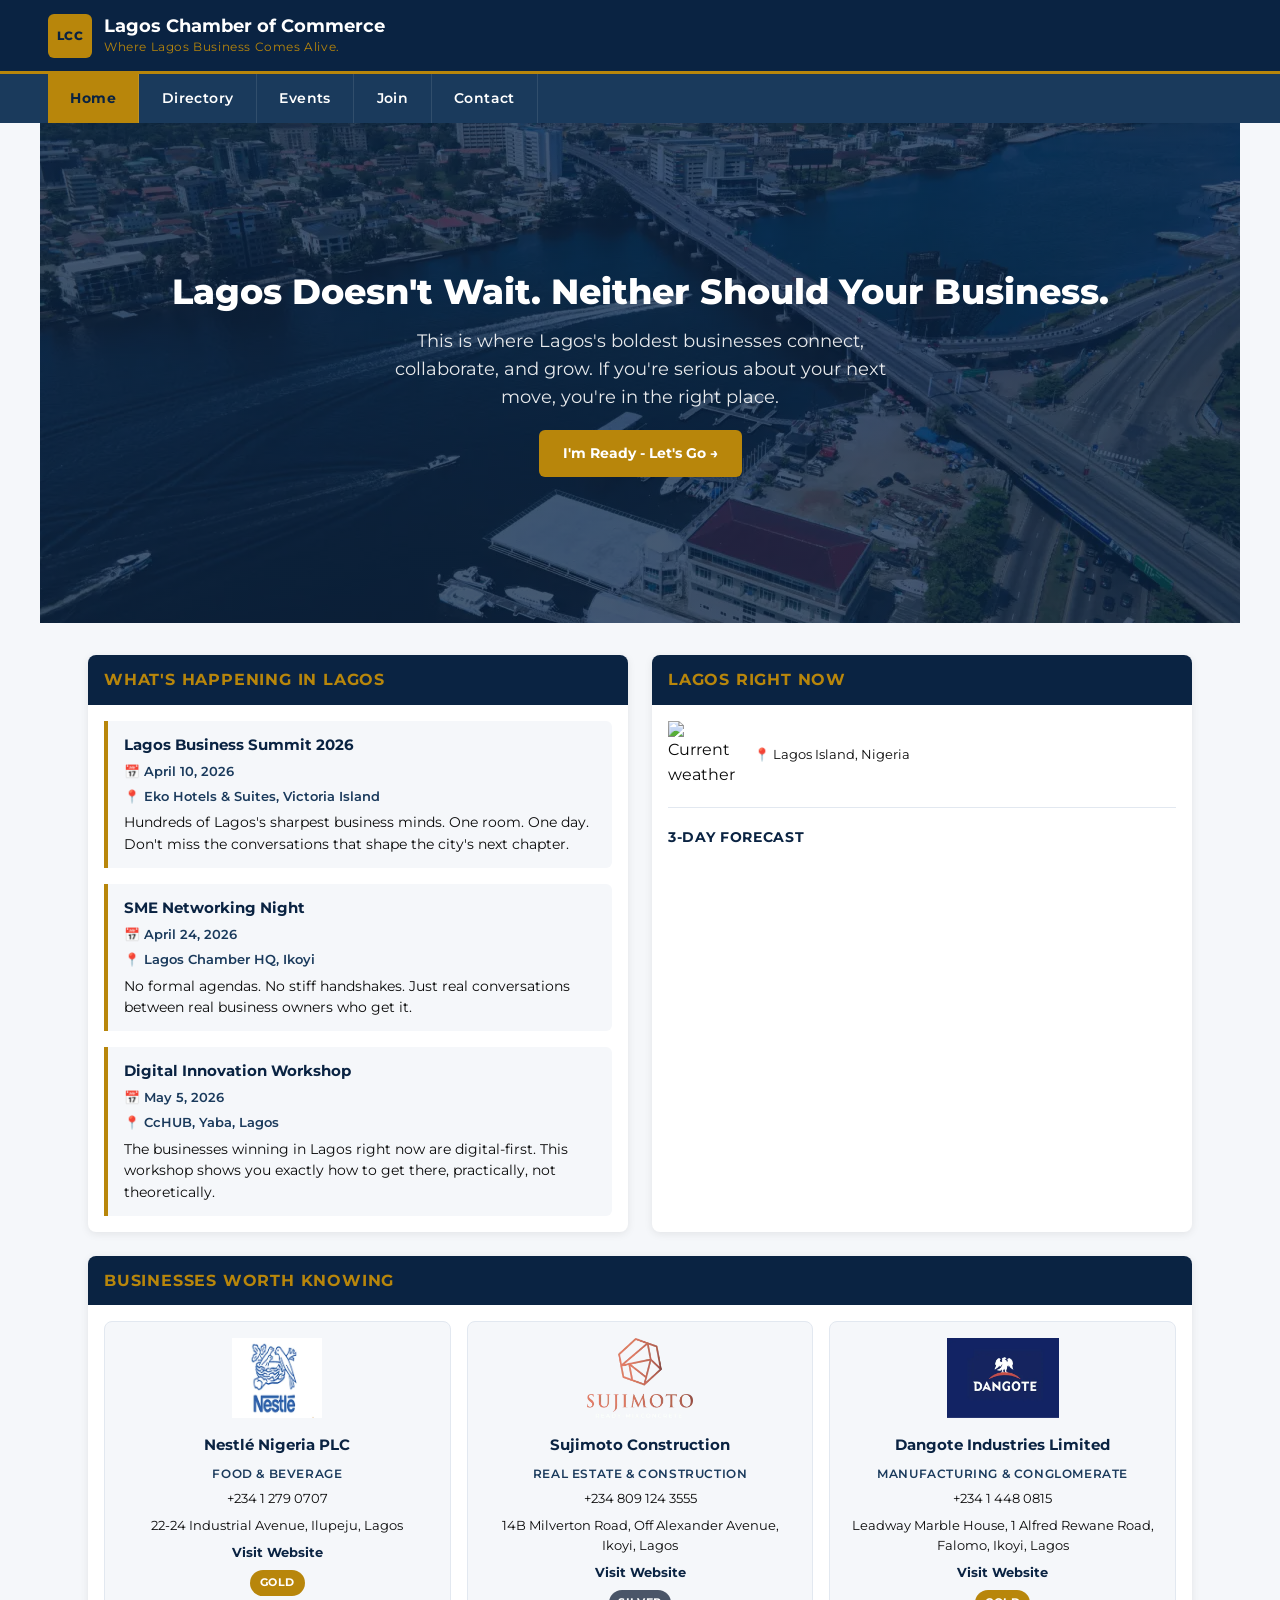
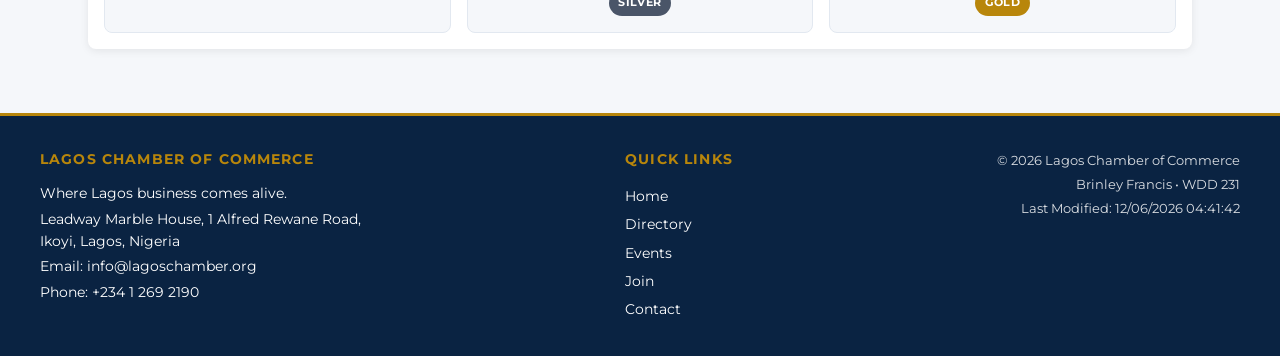
==== chamber/index.html @ ff4c8d3f "Week3 Activities and Project" ====
<!DOCTYPE html>
<html lang="en">
<head>
  <meta charset="UTF-8">
  <meta name="viewport" content="width=device-width, initial-scale=1.0">
  <title>Lagos Chamber of Commerce | Where Business Comes Alive</title>
  <meta name="description" content="Lagos doesn't wait — and neither do its businesses. Join the chamber that connects, amplifies, and champions every entrepreneur in Africa's most electric city.">
  <meta name="author" content="Brinley Francis">

  <!-- Favicon -->
  <link rel="icon" href="favicon.ico">

  <!-- Open Graph / Facebook -->
  <meta property="og:title" content="Lagos Chamber of Commerce | Where Business Comes Alive">
  <meta property="og:description" content="Lagos doesn't wait — and neither do its businesses. Join the chamber that connects, amplifies, and champions every entrepreneur in Africa's most electric city.">
  <meta property="og:image" content="https://brinley-precious.github.io/wdd231/chamber/images/chamber-og.webp">
  <meta property="og:url" content="https://brinley-precious.github.io/wdd231/chamber/index.html">

  <!-- Google Fonts -->
  <link rel="preconnect" href="https://fonts.googleapis.com">
  <link rel="preconnect" href="https://fonts.gstatic.com" crossorigin>
  <link href="https://fonts.googleapis.com/css2?family=Montserrat:wght@400;500;600;700;800&display=swap" rel="stylesheet">

  <!-- Normalize CSS first -->
  <link rel="stylesheet" href="https://cdnjs.cloudflare.com/ajax/libs/normalize/8.0.1/normalize.min.css">

  <!-- Chamber CSS -->
  <link rel="stylesheet" href="styles/small.css">
  <link rel="stylesheet" href="styles/larger.css">

  <!-- Scripts -->
  <script src="scripts/weather.js" defer></script>
  <script src="scripts/spotlights.js" defer></script>
  <script src="scripts/members.js" defer></script>
</head>
<body>

  <header>
    <div class="header-brand">
      <div class="logo">LCC</div>
      <div class="brand-text">
        <span class="brand-name">Lagos Chamber of Commerce</span>
        <span class="brand-tagline">Where Lagos Business Comes Alive.</span>
      </div>
    </div>
    <button id="nav-button" class="hamburger" aria-label="navigation menu"></button>
  </header>

  <nav id="nav-bar" class="navigation">
    <ul>
      <li class="current"><a href="index.html">Home</a></li>
      <li><a href="directory.html">Directory</a></li>
      <li><a href="events.html">Events</a></li>
      <li><a href="join.html">Join</a></li>
      <li><a href="contact.html">Contact</a></li>
    </ul>
  </nav>

  <main>

    <!-- Hero Section -->
    <section class="hero">
      <img src="images/lagos-hero.webp" alt="Lagos city business district skyline at dusk" loading="eager" width="1200" height="500">
      <div class="hero-content">
        <h1>Lagos Doesn't Wait. Neither Should Your Business.</h1>
        <p>This is where Lagos's boldest businesses connect, collaborate, and grow. If you're serious about your next move, you're in the right place.</p>
        <a href="join.html" class="cta-btn">I'm Ready - Let's Go &rarr;</a>
      </div>
    </section>

    <!-- Home Grid -->
    <div class="home-grid">

      <!-- Current Events -->
      <section class="events-section">
        <h2>What's Happening in Lagos</h2>
        <div class="events-list">
          <article class="event-card">
            <h3>Lagos Business Summit 2026</h3>
            <p class="event-date">📅 April 10, 2026</p>
            <p class="event-location">📍 Eko Hotels &amp; Suites, Victoria Island</p>
            <p>Hundreds of Lagos's sharpest business minds. One room. One day. Don't miss the conversations that shape the city's next chapter.</p>
          </article>
          <article class="event-card">
            <h3>SME Networking Night</h3>
            <p class="event-date">📅 April 24, 2026</p>
            <p class="event-location">📍 Lagos Chamber HQ, Ikoyi</p>
            <p>No formal agendas. No stiff handshakes. Just real conversations between real business owners who get it.</p>
          </article>
          <article class="event-card">
            <h3>Digital Innovation Workshop</h3>
            <p class="event-date">📅 May 5, 2026</p>
            <p class="event-location">📍 CcHUB, Yaba, Lagos</p>
            <p>The businesses winning in Lagos right now are digital-first. This workshop shows you exactly how to get there, practically, not theoretically.</p>
          </article>
        </div>
      </section>

      <!-- Weather Section -->
      <section class="weather-section">
        <h2>Lagos Right Now</h2>
        <div class="weather-card">
          <div class="weather-current">
            <img id="weather-icon" src="" alt="Current weather icon">
            <div class="weather-info">
              <p class="weather-temp"><span id="current-temp"></span></p>
              <p class="weather-desc" id="weather-desc"></p>
              <p class="weather-location">📍 Lagos Island, Nigeria</p>
            </div>
          </div>
          <div class="weather-forecast">
            <h3>3-Day Forecast</h3>
            <div id="forecast-container"></div>
          </div>
        </div>
      </section>

      <!-- Spotlights Section -->
      <section class="spotlights-section">
        <h2>Businesses Worth Knowing</h2>
        <div id="spotlights-container"></div>
      </section>

    </div>
  </main>

  <footer>
    <div class="footer-content">
      <div class="footer-info">
        <h2>Lagos Chamber of Commerce</h2>
        <p class="footer-motto">Where Lagos business comes alive.</p>
        <p>Leadway Marble House, 1 Alfred Rewane Road,<br>Ikoyi, Lagos, Nigeria</p>
        <p>Email: info@lagoschamber.org</p>
        <p>Phone: +234 1 269 2190</p>
      </div>
      <div class="footer-nav">
        <h2>Quick Links</h2>
        <ul>
          <li><a href="index.html">Home</a></li>
          <li><a href="directory.html">Directory</a></li>
          <li><a href="events.html">Events</a></li>
          <li><a href="join.html">Join</a></li>
          <li><a href="contact.html">Contact</a></li>
        </ul>
      </div>
      <div class="footer-dev">
        <p>&copy; <span id="currentyear"></span> Lagos Chamber of Commerce</p>
        <p>Brinley Francis &bull; WDD 231</p>
        <p id="lastModified"></p>
      </div>
    </div>
  </footer>

</body>
</html>
---- chamber/styles/small.css ----
/* =============================================
   small.css - Mobile-first base styles
   Lagos Chamber of Commerce | WDD 231
   Brinley Francis
   ============================================= */

:root {
  --primary:      #0a2342;  /* Dark Navy - header, footer, headings */
  --secondary:    #b8860b;  /* Dark Goldenrod - logo, borders, accents */
  --bg:           #f5f7fa;  /* Light Blue-Grey - page background */
  --text:         #0a0a0a;  /* Deep Black - body text */
  --accent-1:     #ffffff;  /* Pure White - text on dark bg, card bg */
  --accent-2:     #1a3a5c;  /* Light Navy - nav bg, hover states */
  --border:       #e2e8f0;  /* Border color */
  --badge-gold:   #b8860b;  /* Gold member badge */
  --badge-silver: #4a5568;  /* Silver member badge */
  --badge-member: #2d6a4f;  /* Basic member badge */
}

* {
  box-sizing: border-box;
}

body {
  font-family: 'Montserrat', sans-serif;
  background-color: var(--bg);
  color: var(--text);
  font-size: 1rem;
  line-height: 1.6;
  margin: 0;
  padding: 0;
}

/* ── HEADER ── */
header {
  display: grid;
  grid-template-columns: auto 44px;
  align-items: center;
  gap: 0.5rem;
  padding: 0.75rem 1rem;
  background-color: var(--primary);
  color: var(--accent-1);
  border-bottom: 3px solid var(--secondary);
}

.header-brand {
  display: flex;
  align-items: center;
  gap: 0.75rem;
}

.logo {
  width: 44px;
  height: 44px;
  background-color: var(--secondary);
  color: var(--primary);
  display: flex;
  align-items: center;
  justify-content: center;
  font-weight: 800;
  font-size: 0.75rem;
  border-radius: 6px;
  flex-shrink: 0;
  letter-spacing: 0.05em;
}

.brand-text {
  display: flex;
  flex-direction: column;
}

.brand-name {
  color: var(--accent-1);
  font-weight: 700;
  font-size: 0.95rem;
  line-height: 1.2;
}

.brand-tagline {
  color: var(--secondary);
  font-size: 0.7rem;
  font-weight: 400;
  letter-spacing: 0.05em;
}

/* ── HAMBURGER ── */
.hamburger {
  background: none;
  border: none;
  color: var(--accent-1);
  cursor: pointer;
  width: 44px;
  height: 44px;
  display: flex;
  align-items: center;
  justify-content: center;
  padding: 0;
  border-radius: 4px;
  transition: background-color 0.2s;
}

.hamburger::before {
  content: "\2630";
  font-size: 1.4rem;
}

.hamburger.show::before {
  content: "\00D7";
  font-size: 1.8rem;
}

.hamburger:hover {
  background-color: var(--accent-2);
}

/* ── NAVIGATION ── */
.navigation {
  display: none;
  background-color: var(--accent-2);
  color: var(--accent-1);
}

.navigation.show {
  display: block;
}

.navigation ul {
  list-style: none;
  padding: 0;
  margin: 0;
}

.navigation ul li a {
  display: block;
  padding: 0.85rem 1.2rem;
  color: var(--accent-1);
  text-decoration: none;
  font-weight: 600;
  font-size: 0.9rem;
  min-height: 44px;
  border-bottom: 1px solid rgba(255, 255, 255, 0.1);
  transition: background-color 0.2s, color 0.2s;
  letter-spacing: 0.03em;
}

.navigation ul li a:hover {
  background-color: var(--primary);
  color: var(--secondary);
}

.navigation ul li.current a {
  background-color: var(--secondary);
  color: var(--primary);
  font-weight: 700;
}

/* ── MAIN ── */
main {
  max-width: 1200px;
  margin: 0 auto;
}

/* ── HERO ── */
.hero {
  position: relative;
  width: 100%;
  overflow: hidden;
}

.hero img {
  width: 100%;
  height: 300px;
  object-fit: cover;
  display: block;
}

.hero-content {
  position: absolute;
  top: 0;
  left: 0;
  width: 100%;
  height: 100%;
  display: flex;
  flex-direction: column;
  align-items: center;
  justify-content: center;
  background: linear-gradient(rgba(10, 35, 66, 0.75), rgba(10, 35, 66, 0.75));
  padding: 1.5rem;
  text-align: center;
}

.hero-content h1 {
  color: var(--accent-1);
  font-size: 1.4rem;
  font-weight: 800;
  margin: 0 0 0.75rem;
  line-height: 1.3;
}

.hero-content p {
  color: var(--accent-1);
  font-size: 0.9rem;
  margin: 0 0 1.2rem;
  opacity: 0.9;
  max-width: 500px;
}

.cta-btn {
  display: flex;
  align-items: center;
  justify-content: center;
  background-color: var(--secondary);
  color: var(--accent-1);
  padding: 0.75rem 1.5rem;
  border-radius: 6px;
  text-decoration: none;
  font-weight: 700;
  font-size: 0.9rem;
  min-height: 44px;
  transition: background-color 0.2s, transform 0.2s;
}

.cta-btn:hover {
  background-color: var(--primary);
  transform: translateY(-2px);
}

/* ── HOME GRID ── */
.home-grid {
  padding: 1rem;
  display: flex;
  flex-direction: column;
  gap: 1.5rem;
}

/* ── DIRECTORY HEADER ── */
.directory-header {
  background: linear-gradient(135deg, var(--primary) 0%, var(--accent-2) 100%);
  color: var(--accent-1);
  padding: 2rem 1.5rem;
  border-radius: 8px;
  margin: 1rem;
  border-left: 5px solid var(--secondary);
}

.directory-header h1 {
  font-size: 1.8rem;
  font-weight: 800;
  margin: 0 0 0.5rem;
  color: var(--secondary);
  letter-spacing: 0.02em;
}

.directory-header p {
  margin: 0;
  font-size: 0.95rem;
  color: var(--accent-1);
}

/* ── CONTROLS ── */
.directory-controls {
  display: flex;
  align-items: center;
  justify-content: space-between;
  margin: 0 1rem 1.5rem;
  flex-wrap: wrap;
  gap: 0.75rem;
}

.view-toggle {
  display: flex;
  gap: 0.5rem;
}

.view-btn {
  display: flex;
  align-items: center;
  gap: 0.4rem;
  padding: 0.5rem 1rem;
  min-height: 44px;
  border: 2px solid var(--primary);
  border-radius: 6px;
  background-color: var(--accent-1);
  color: var(--primary);
  font-family: 'Montserrat', sans-serif;
  font-weight: 600;
  font-size: 0.85rem;
  cursor: pointer;
  transition: all 0.2s;
}

.view-btn.active,
.view-btn:hover {
  background-color: var(--primary);
  color: var(--accent-1);
}

.member-count {
  font-size: 0.85rem;
  color: var(--accent-2);
  margin: 0;
  font-weight: 600;
}

/* ── MEMBERS GRID ── */
.members-grid {
  display: grid;
  grid-template-columns: 1fr;
  gap: 1.2rem;
  padding: 0 1rem 1rem;
}

/* ── MEMBER CARD ── */
.member-card {
  background-color: var(--accent-1);
  border-radius: 8px;
  overflow: hidden;
  box-shadow: 0 2px 8px rgba(0, 0, 0, 0.08);
  border: 1px solid var(--border);
  transition: transform 0.2s, box-shadow 0.2s;
}

.member-card:hover {
  transform: translateY(-3px);
  box-shadow: 0 6px 20px rgba(0, 0, 0, 0.12);
}

.card-img-wrap {
  background-color: var(--accent-1);
  display: flex;
  align-items: center;
  justify-content: center;
  padding: 1.5rem;
  border-bottom: 1px solid var(--border);
  height: 140px;
}

.card-img-wrap img {
  max-width: 160px;
  max-height: 100px;
  width: auto;
  height: auto;
  object-fit: contain;
}

.card-body {
  padding: 1rem;
}

.card-name {
  font-size: 1rem;
  font-weight: 700;
  color: var(--primary);
  margin: 0 0 0.25rem;
}

.card-industry {
  font-size: 0.78rem;
  color: var(--accent-2);
  font-weight: 600;
  margin: 0 0 0.75rem;
  text-transform: uppercase;
  letter-spacing: 0.05em;
}

.card-description {
  font-size: 0.85rem;
  color: var(--text);
  margin: 0 0 0.75rem;
  line-height: 1.5;
}

.card-details {
  font-size: 0.8rem;
  color: var(--text);
  margin: 0 0 0.4rem;
  display: flex;
  gap: 0.4rem;
}

.card-details span {
  font-weight: 700;
  color: var(--primary);
}

.card-footer {
  display: flex;
  align-items: center;
  justify-content: space-between;
  margin-top: 1rem;
  padding-top: 0.75rem;
  border-top: 1px solid var(--border);
}

.card-website {
  font-size: 0.8rem;
  color: var(--primary);
  text-decoration: none;
  font-weight: 700;
  transition: color 0.2s;
}

.card-website:hover {
  color: var(--secondary);
}

.membership-badge {
  font-size: 0.7rem;
  font-weight: 700;
  padding: 0.25rem 0.6rem;
  border-radius: 20px;
  text-transform: uppercase;
  letter-spacing: 0.05em;
  color: var(--accent-1);
}

.badge-gold {
  background-color: var(--badge-gold);
}

.badge-silver {
  background-color: var(--badge-silver);
}

.badge-member {
  background-color: var(--badge-member);
}

/* ── LIST VIEW ── */
.members-list .member-card {
  display: block;
}

.members-list .card-img-wrap {
  display: none;
}

.members-list .card-body {
  padding: 0.75rem 1rem;
}

.members-list .card-description {
  display: none;
}

.members-list .card-name {
  font-size: 0.9rem;
  margin-bottom: 0.15rem;
}

.members-list .card-industry {
  margin-bottom: 0.25rem;
}

.members-list .card-details {
  margin-bottom: 0.15rem;
  font-size: 0.75rem;
}

/* ── EVENTS SECTION ── */
.events-section {
  background-color: var(--accent-1);
  border-radius: 8px;
  overflow: hidden;
  box-shadow: 0 2px 8px rgba(0, 0, 0, 0.08);
}

.events-section h2,
.weather-section h2,
.spotlights-section h2 {
  background-color: var(--primary);
  color: var(--secondary);
  font-size: 1rem;
  font-weight: 700;
  padding: 0.75rem 1rem;
  margin: 0;
  text-transform: uppercase;
  letter-spacing: 0.05em;
}

.events-list {
  display: flex;
  flex-direction: column;
  gap: 1rem;
  padding: 1rem;
}

.event-card {
  border-left: 4px solid var(--secondary);
  padding: 0.75rem 1rem;
  background-color: var(--bg);
  border-radius: 0 6px 6px 0;
}

.event-card h3 {
  font-size: 0.95rem;
  font-weight: 700;
  color: var(--primary);
  margin: 0 0 0.3rem;
}

.event-date,
.event-location {
  font-size: 0.8rem;
  color: var(--accent-2);
  font-weight: 600;
  margin: 0 0 0.3rem;
}

.event-card p:last-child {
  font-size: 0.85rem;
  color: var(--text);
  margin: 0;
}

/* ── WEATHER SECTION ── */
.weather-section {
  background-color: var(--accent-1);
  border-radius: 8px;
  overflow: hidden;
  box-shadow: 0 2px 8px rgba(0, 0, 0, 0.08);
}

.weather-card {
  padding: 1rem;
}

.weather-current {
  display: flex;
  align-items: center;
  gap: 1rem;
  margin-bottom: 1.2rem;
  padding-bottom: 1rem;
  border-bottom: 1px solid var(--border);
}

.weather-current img {
  width: 70px;
  height: 70px;
}

.weather-temp {
  font-size: 2rem;
  font-weight: 800;
  color: var(--primary);
  margin: 0;
}

.weather-desc {
  font-size: 0.9rem;
  color: var(--accent-2);
  text-transform: capitalize;
  margin: 0;
  font-weight: 600;
}

.weather-location {
  font-size: 0.8rem;
  color: var(--text);
  margin: 0;
}

.weather-forecast h3 {
  font-size: 0.85rem;
  font-weight: 700;
  color: var(--primary);
  margin: 0 0 0.75rem;
  text-transform: uppercase;
  letter-spacing: 0.05em;
}

#forecast-container {
  display: grid;
  grid-template-columns: repeat(3, 1fr);
  gap: 0.5rem;
}

.forecast-day {
  text-align: center;
  background-color: var(--bg);
  border-radius: 6px;
  padding: 0.5rem;
}

.forecast-date {
  font-size: 0.75rem;
  font-weight: 700;
  color: var(--primary);
  margin: 0 0 0.25rem;
}

.forecast-temp {
  font-size: 1rem;
  font-weight: 800;
  color: var(--primary);
  margin: 0;
}

.forecast-desc {
  font-size: 0.7rem;
  color: var(--accent-2);
  text-transform: capitalize;
  margin: 0;
}

/* ── SPOTLIGHTS SECTION ── */
.spotlights-section {
  background-color: var(--accent-1);
  border-radius: 8px;
  overflow: hidden;
  box-shadow: 0 2px 8px rgba(0, 0, 0, 0.08);
}

#spotlights-container {
  display: flex;
  flex-direction: column;
  gap: 1rem;
  padding: 1rem;
}

.spotlight-card {
  background-color: var(--bg);
  border-radius: 8px;
  padding: 1rem;
  display: flex;
  flex-direction: column;
  align-items: center;
  text-align: center;
  gap: 0.4rem;
  border: 1px solid var(--border);
}

.spotlight-card img {
  max-width: 120px;
  max-height: 80px;
  object-fit: contain;
  margin-bottom: 0.5rem;
}

.spotlight-card h3 {
  font-size: 0.95rem;
  font-weight: 700;
  color: var(--primary);
  margin: 0;
}

.spotlight-industry {
  font-size: 0.75rem;
  color: var(--accent-2);
  font-weight: 600;
  text-transform: uppercase;
  letter-spacing: 0.05em;
  margin: 0;
}

.spotlight-phone,
.spotlight-address {
  font-size: 0.8rem;
  color: var(--text);
  margin: 0;
}

.spotlight-website {
  font-size: 0.8rem;
  color: var(--primary);
  font-weight: 700;
  text-decoration: none;
  transition: color 0.2s;
}

.spotlight-website:hover {
  color: var(--secondary);
}

/* ── FOOTER ── */
footer {
  background-color: var(--primary);
  color: var(--accent-1);
  padding: 2rem 1rem;
  margin-top: 2rem;
  border-top: 3px solid var(--secondary);
}

.footer-content {
  max-width: 1200px;
  margin: 0 auto;
  display: flex;
  flex-direction: column;
  gap: 1.5rem;
}

.footer-info h2,
.footer-nav h2 {
  color: var(--secondary);
  font-size: 0.9rem;
  font-weight: 700;
  margin: 0 0 0.75rem;
  text-transform: uppercase;
  letter-spacing: 0.08em;
}

.footer-info p {
  font-size: 0.85rem;
  margin: 0.25rem 0;
  color: var(--accent-1);
}

.footer-nav ul {
  list-style: none;
  padding: 0;
  margin: 0;
}

.footer-nav ul li a {
  color: var(--accent-1);
  text-decoration: none;
  font-size: 0.85rem;
  transition: color 0.2s;
  display: block;
  padding: 0.2rem 0;
}

.footer-nav ul li a:hover {
  color: var(--secondary);
}

.footer-dev {
  border-top: 1px solid rgba(255, 255, 255, 0.15);
  padding-top: 1rem;
}

.footer-dev p {
  font-size: 0.8rem;
  margin: 0.2rem 0;
  color: var(--accent-1);
  opacity: 0.85;
}
---- chamber/styles/larger.css ----
/* =============================================
   larger.css - Larger screen styles
   Lagos Chamber of Commerce | WDD 231
   Brinley Francis
   ============================================= */

@media (min-width: 700px) {

  /* ── Header ── */
  header {
    grid-template-columns: auto 44px;
    padding: 0.85rem 2rem;
  }

  .brand-name {
    font-size: 1.1rem;
  }

  .brand-tagline {
    font-size: 0.75rem;
  }

  /* ── Hide hamburger, show nav ── */
  .hamburger {
    display: none;
  }

  .navigation {
    display: block;
  }

  .navigation ul {
    display: flex;
    flex-direction: row;
    justify-content: flex-start;
    padding: 0 2rem;
  }

  .navigation ul li a {
    border-bottom: none;
    border-right: 1px solid rgba(255, 255, 255, 0.1);
    padding: 0.85rem 1.4rem;
    font-size: 0.85rem;
  }

  /* ── Hero ── */
  .hero img {
    height: 500px;
  }

  .hero-content h1 {
    font-size: 2.2rem;
  }

  .hero-content p {
    font-size: 1.1rem;
  }

  /* ── Home Grid - 2 column layout ── */
  .home-grid {
    display: grid;
    grid-template-columns: 1fr 1fr;
    gap: 1.5rem;
    padding: 2rem;
  }

  /* Events - left column, row 1 */
  .events-section {
    grid-column: 1;
    grid-row: 1;
  }

  /* Weather - right column, row 1 */
  .weather-section {
    grid-column: 2;
    grid-row: 1;
  }

  /* Spotlights - full width, row 2 */
  .spotlights-section {
    grid-column: 1 / -1;
    grid-row: 2;
  }

  /* Spotlights 3 columns on desktop */
  #spotlights-container {
    flex-direction: row;
    justify-content: space-between;
  }

  .spotlight-card {
    flex: 1;
  }

  /* ── Directory header ── */
  .directory-header {
    padding: 2.5rem 2rem;
    margin: 2rem 2rem 0;
  }

  .directory-header h1 {
    font-size: 2.2rem;
  }

  /* ── Directory controls ── */
  .directory-controls {
    margin: 1.5rem 2rem;
  }

  /* ── Members grid 2 columns ── */
  .members-grid {
    grid-template-columns: repeat(2, 1fr);
    gap: 1.5rem;
    padding: 0 2rem 2rem;
  }

  /* ── List view ── */
  .members-list {
    grid-template-columns: 1fr;
  }

  .members-list .member-card {
    grid-template-columns: 120px 1fr;
  }

  .members-list .card-img-wrap {
    height: 100px;
    padding: 1rem;
  }

  .members-list .card-img-wrap img {
    max-width: 90px;
    max-height: 70px;
  }

  /* ── Footer ── */
  .footer-content {
    flex-direction: row;
    justify-content: space-between;
    gap: 2rem;
  }

  .footer-dev {
    border-top: none;
    padding-top: 0;
    text-align: right;
  }

}

@media (min-width: 1024px) {

  header {
    padding: 0.85rem 3rem;
  }

  .navigation ul {
    padding: 0 3rem;
  }

  /* ── Members grid 3 columns ── */
  .members-grid {
    grid-template-columns: repeat(3, 1fr);
    padding: 0 3rem 3rem;
  }

  .directory-header {
    margin: 2rem 3rem 0;
  }

  .directory-controls {
    margin: 1.5rem 3rem;
  }

  .home-grid {
    padding: 2rem 3rem;
  }

}
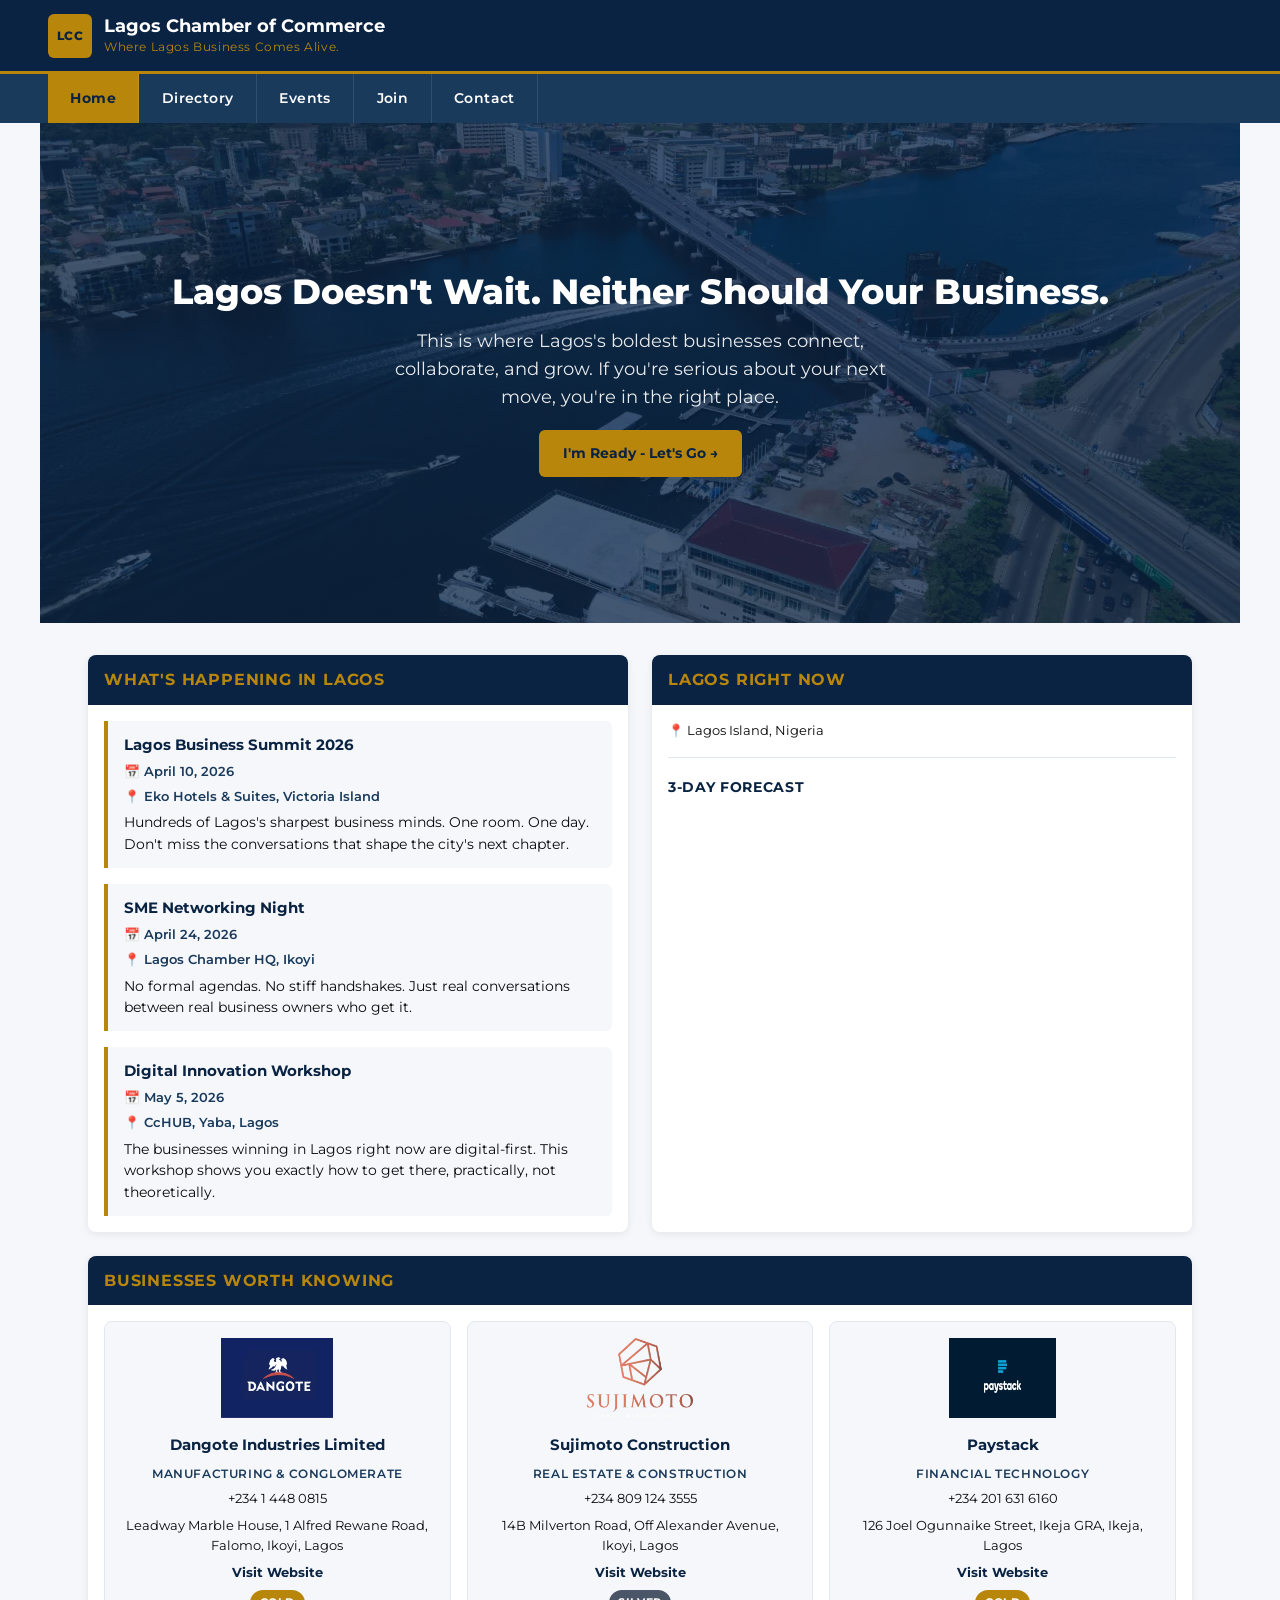
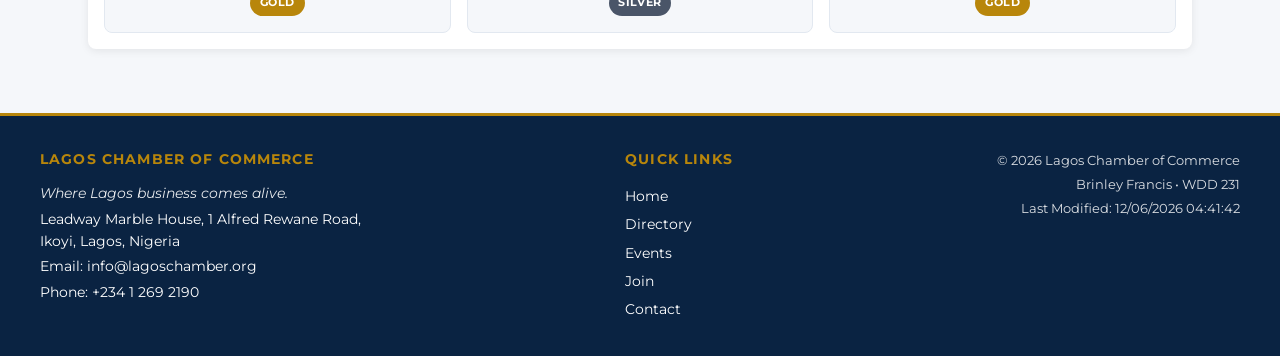
==== commit c1778dea: "Chamber Homepage" ====
--- a/chamber/index.html
+++ b/chamber/index.html
@@ -31,7 +31,6 @@
   <!-- Scripts -->
   <script src="scripts/weather.js" defer></script>
   <script src="scripts/spotlights.js" defer></script>
-  <script src="scripts/members.js" defer></script>
 </head>
 <body>
 
@@ -101,7 +100,7 @@
         <h2>Lagos Right Now</h2>
         <div class="weather-card">
           <div class="weather-current">
-            <img id="weather-icon" src="" alt="Current weather icon">
+            <img id="weather-icon" src="#" alt="" width="70" height="70" hidden>
             <div class="weather-info">
               <p class="weather-temp"><span id="current-temp"></span></p>
               <p class="weather-desc" id="weather-desc"></p>
--- a/chamber/styles/small.css
+++ b/chamber/styles/small.css
@@ -5,16 +5,19 @@
    ============================================= */
 
 :root {
-  --primary:      #0a2342;  /* Dark Navy - header, footer, headings */
-  --secondary:    #b8860b;  /* Dark Goldenrod - logo, borders, accents */
-  --bg:           #f5f7fa;  /* Light Blue-Grey - page background */
-  --text:         #0a0a0a;  /* Deep Black - body text */
-  --accent-1:     #ffffff;  /* Pure White - text on dark bg, card bg */
-  --accent-2:     #1a3a5c;  /* Light Navy - nav bg, hover states */
-  --border:       #e2e8f0;  /* Border color */
-  --badge-gold:   #b8860b;  /* Gold member badge */
-  --badge-silver: #4a5568;  /* Silver member badge */
-  --badge-member: #2d6a4f;  /* Basic member badge */
+  --primary:      #0a2342;
+  --secondary:    #b8860b;
+  --bg:           #f5f7fa;
+  --text:         #0a0a0a;
+  --accent-1:     #ffffff;
+  --accent-2:     #1a3a5c;
+  --border:       #e2e8f0;
+  --badge-gold:   #b8860b;
+  --badge-silver: #4a5568;
+  --badge-member: #2d6a4f;
+  --shadow-sm:    0 2px 8px rgba(0, 0, 0, 0.08);
+  --shadow-lg:    0 6px 20px rgba(0, 0, 0, 0.12);
+  --radius:       8px;
 }
 
 * {
@@ -210,7 +213,7 @@
   align-items: center;
   justify-content: center;
   background-color: var(--secondary);
-  color: var(--accent-1);
+  color: var(--primary);
   padding: 0.75rem 1.5rem;
   border-radius: 6px;
   text-decoration: none;
@@ -221,7 +224,7 @@
 }
 
 .cta-btn:hover {
-  background-color: var(--primary);
+  background-color: var(--accent-1);
   transform: translateY(-2px);
 }
 
@@ -233,12 +236,216 @@
   gap: 1.5rem;
 }
 
+/* ── SHARED SECTION STYLES ── */
+.events-section,
+.weather-section,
+.spotlights-section {
+  background-color: var(--accent-1);
+  border-radius: var(--radius);
+  overflow: hidden;
+  box-shadow: var(--shadow-sm);
+}
+
+.events-section h2,
+.weather-section h2,
+.spotlights-section h2 {
+  background-color: var(--primary);
+  color: var(--secondary);
+  font-size: 1rem;
+  font-weight: 700;
+  padding: 0.75rem 1rem;
+  margin: 0;
+  text-transform: uppercase;
+  letter-spacing: 0.05em;
+}
+
+/* ── EVENTS ── */
+.events-list {
+  display: flex;
+  flex-direction: column;
+  gap: 1rem;
+  padding: 1rem;
+}
+
+.event-card {
+  border-left: 4px solid var(--secondary);
+  padding: 0.75rem 1rem;
+  background-color: var(--bg);
+  border-radius: 0 6px 6px 0;
+}
+
+.event-card h3 {
+  font-size: 0.95rem;
+  font-weight: 700;
+  color: var(--primary);
+  margin: 0 0 0.3rem;
+}
+
+.event-date,
+.event-location {
+  font-size: 0.8rem;
+  color: var(--accent-2);
+  font-weight: 600;
+  margin: 0 0 0.3rem;
+}
+
+.event-card p:last-child {
+  font-size: 0.85rem;
+  color: var(--text);
+  margin: 0;
+}
+
+/* ── WEATHER ── */
+.weather-card {
+  padding: 1rem;
+}
+
+.weather-current {
+  display: flex;
+  align-items: center;
+  gap: 1rem;
+  margin-bottom: 1.2rem;
+  padding-bottom: 1rem;
+  border-bottom: 1px solid var(--border);
+}
+
+.weather-current img {
+  width: 70px;
+  height: 70px;
+}
+
+.weather-temp {
+  font-size: 2rem;
+  font-weight: 800;
+  color: var(--primary);
+  margin: 0;
+}
+
+.weather-desc {
+  font-size: 0.9rem;
+  color: var(--accent-2);
+  text-transform: capitalize;
+  margin: 0;
+  font-weight: 600;
+}
+
+.weather-location {
+  font-size: 0.8rem;
+  color: var(--text);
+  margin: 0;
+}
+
+.weather-forecast h3 {
+  font-size: 0.85rem;
+  font-weight: 700;
+  color: var(--primary);
+  margin: 0 0 0.75rem;
+  text-transform: uppercase;
+  letter-spacing: 0.05em;
+}
+
+#forecast-container {
+  display: grid;
+  grid-template-columns: repeat(3, 1fr);
+  gap: 0.5rem;
+}
+
+.forecast-day {
+  text-align: center;
+  background-color: var(--bg);
+  border-radius: 6px;
+  padding: 0.5rem;
+}
+
+.forecast-date {
+  font-size: 0.75rem;
+  font-weight: 700;
+  color: var(--primary);
+  margin: 0 0 0.25rem;
+}
+
+.forecast-temp {
+  font-size: 1rem;
+  font-weight: 800;
+  color: var(--primary);
+  margin: 0;
+}
+
+.forecast-desc {
+  font-size: 0.7rem;
+  color: var(--accent-2);
+  text-transform: capitalize;
+  margin: 0;
+}
+
+/* ── SPOTLIGHTS ── */
+#spotlights-container {
+  display: flex;
+  flex-direction: column;
+  gap: 1rem;
+  padding: 1rem;
+}
+
+.spotlight-card {
+  background-color: var(--bg);
+  border-radius: var(--radius);
+  padding: 1rem;
+  display: flex;
+  flex-direction: column;
+  align-items: center;
+  text-align: center;
+  gap: 0.4rem;
+  border: 1px solid var(--border);
+}
+
+.spotlight-card img {
+  max-width: 120px;
+  max-height: 80px;
+  object-fit: contain;
+  margin-bottom: 0.5rem;
+}
+
+.spotlight-card h3 {
+  font-size: 0.95rem;
+  font-weight: 700;
+  color: var(--primary);
+  margin: 0;
+}
+
+.spotlight-industry {
+  font-size: 0.75rem;
+  color: var(--accent-2);
+  font-weight: 600;
+  text-transform: uppercase;
+  letter-spacing: 0.05em;
+  margin: 0;
+}
+
+.spotlight-phone,
+.spotlight-address {
+  font-size: 0.8rem;
+  color: var(--text);
+  margin: 0;
+}
+
+.spotlight-website {
+  font-size: 0.8rem;
+  color: var(--primary);
+  font-weight: 700;
+  text-decoration: none;
+  transition: color 0.2s;
+}
+
+.spotlight-website:hover {
+  color: var(--secondary);
+}
+
 /* ── DIRECTORY HEADER ── */
 .directory-header {
   background: linear-gradient(135deg, var(--primary) 0%, var(--accent-2) 100%);
   color: var(--accent-1);
   padding: 2rem 1.5rem;
-  border-radius: 8px;
+  border-radius: var(--radius);
   margin: 1rem;
   border-left: 5px solid var(--secondary);
 }
@@ -257,7 +464,7 @@
   color: var(--accent-1);
 }
 
-/* ── CONTROLS ── */
+/* ── DIRECTORY CONTROLS ── */
 .directory-controls {
   display: flex;
   align-items: center;
@@ -313,16 +520,16 @@
 /* ── MEMBER CARD ── */
 .member-card {
   background-color: var(--accent-1);
-  border-radius: 8px;
+  border-radius: var(--radius);
   overflow: hidden;
-  box-shadow: 0 2px 8px rgba(0, 0, 0, 0.08);
+  box-shadow: var(--shadow-sm);
   border: 1px solid var(--border);
   transition: transform 0.2s, box-shadow 0.2s;
 }
 
 .member-card:hover {
   transform: translateY(-3px);
-  box-shadow: 0 6px 20px rgba(0, 0, 0, 0.12);
+  box-shadow: var(--shadow-lg);
 }
 
 .card-img-wrap {
@@ -404,6 +611,7 @@
   color: var(--secondary);
 }
 
+/* ── BADGES ── */
 .membership-badge {
   font-size: 0.7rem;
   font-weight: 700;
@@ -457,221 +665,6 @@
   font-size: 0.75rem;
 }
 
-/* ── EVENTS SECTION ── */
-.events-section {
-  background-color: var(--accent-1);
-  border-radius: 8px;
-  overflow: hidden;
-  box-shadow: 0 2px 8px rgba(0, 0, 0, 0.08);
-}
-
-.events-section h2,
-.weather-section h2,
-.spotlights-section h2 {
-  background-color: var(--primary);
-  color: var(--secondary);
-  font-size: 1rem;
-  font-weight: 700;
-  padding: 0.75rem 1rem;
-  margin: 0;
-  text-transform: uppercase;
-  letter-spacing: 0.05em;
-}
-
-.events-list {
-  display: flex;
-  flex-direction: column;
-  gap: 1rem;
-  padding: 1rem;
-}
-
-.event-card {
-  border-left: 4px solid var(--secondary);
-  padding: 0.75rem 1rem;
-  background-color: var(--bg);
-  border-radius: 0 6px 6px 0;
-}
-
-.event-card h3 {
-  font-size: 0.95rem;
-  font-weight: 700;
-  color: var(--primary);
-  margin: 0 0 0.3rem;
-}
-
-.event-date,
-.event-location {
-  font-size: 0.8rem;
-  color: var(--accent-2);
-  font-weight: 600;
-  margin: 0 0 0.3rem;
-}
-
-.event-card p:last-child {
-  font-size: 0.85rem;
-  color: var(--text);
-  margin: 0;
-}
-
-/* ── WEATHER SECTION ── */
-.weather-section {
-  background-color: var(--accent-1);
-  border-radius: 8px;
-  overflow: hidden;
-  box-shadow: 0 2px 8px rgba(0, 0, 0, 0.08);
-}
-
-.weather-card {
-  padding: 1rem;
-}
-
-.weather-current {
-  display: flex;
-  align-items: center;
-  gap: 1rem;
-  margin-bottom: 1.2rem;
-  padding-bottom: 1rem;
-  border-bottom: 1px solid var(--border);
-}
-
-.weather-current img {
-  width: 70px;
-  height: 70px;
-}
-
-.weather-temp {
-  font-size: 2rem;
-  font-weight: 800;
-  color: var(--primary);
-  margin: 0;
-}
-
-.weather-desc {
-  font-size: 0.9rem;
-  color: var(--accent-2);
-  text-transform: capitalize;
-  margin: 0;
-  font-weight: 600;
-}
-
-.weather-location {
-  font-size: 0.8rem;
-  color: var(--text);
-  margin: 0;
-}
-
-.weather-forecast h3 {
-  font-size: 0.85rem;
-  font-weight: 700;
-  color: var(--primary);
-  margin: 0 0 0.75rem;
-  text-transform: uppercase;
-  letter-spacing: 0.05em;
-}
-
-#forecast-container {
-  display: grid;
-  grid-template-columns: repeat(3, 1fr);
-  gap: 0.5rem;
-}
-
-.forecast-day {
-  text-align: center;
-  background-color: var(--bg);
-  border-radius: 6px;
-  padding: 0.5rem;
-}
-
-.forecast-date {
-  font-size: 0.75rem;
-  font-weight: 700;
-  color: var(--primary);
-  margin: 0 0 0.25rem;
-}
-
-.forecast-temp {
-  font-size: 1rem;
-  font-weight: 800;
-  color: var(--primary);
-  margin: 0;
-}
-
-.forecast-desc {
-  font-size: 0.7rem;
-  color: var(--accent-2);
-  text-transform: capitalize;
-  margin: 0;
-}
-
-/* ── SPOTLIGHTS SECTION ── */
-.spotlights-section {
-  background-color: var(--accent-1);
-  border-radius: 8px;
-  overflow: hidden;
-  box-shadow: 0 2px 8px rgba(0, 0, 0, 0.08);
-}
-
-#spotlights-container {
-  display: flex;
-  flex-direction: column;
-  gap: 1rem;
-  padding: 1rem;
-}
-
-.spotlight-card {
-  background-color: var(--bg);
-  border-radius: 8px;
-  padding: 1rem;
-  display: flex;
-  flex-direction: column;
-  align-items: center;
-  text-align: center;
-  gap: 0.4rem;
-  border: 1px solid var(--border);
-}
-
-.spotlight-card img {
-  max-width: 120px;
-  max-height: 80px;
-  object-fit: contain;
-  margin-bottom: 0.5rem;
-}
-
-.spotlight-card h3 {
-  font-size: 0.95rem;
-  font-weight: 700;
-  color: var(--primary);
-  margin: 0;
-}
-
-.spotlight-industry {
-  font-size: 0.75rem;
-  color: var(--accent-2);
-  font-weight: 600;
-  text-transform: uppercase;
-  letter-spacing: 0.05em;
-  margin: 0;
-}
-
-.spotlight-phone,
-.spotlight-address {
-  font-size: 0.8rem;
-  color: var(--text);
-  margin: 0;
-}
-
-.spotlight-website {
-  font-size: 0.8rem;
-  color: var(--primary);
-  font-weight: 700;
-  text-decoration: none;
-  transition: color 0.2s;
-}
-
-.spotlight-website:hover {
-  color: var(--secondary);
-}
-
 /* ── FOOTER ── */
 footer {
   background-color: var(--primary);
@@ -697,6 +690,14 @@
   margin: 0 0 0.75rem;
   text-transform: uppercase;
   letter-spacing: 0.08em;
+}
+
+.footer-motto {
+  font-size: 0.85rem;
+  font-style: italic;
+  color: var(--secondary);
+  margin: 0 0 0.5rem;
+  opacity: 0.9;
 }
 
 .footer-info p {
--- a/chamber/styles/larger.css
+++ b/chamber/styles/larger.css
@@ -64,25 +64,21 @@
     padding: 2rem;
   }
 
-  /* Events - left column, row 1 */
   .events-section {
     grid-column: 1;
     grid-row: 1;
   }
 
-  /* Weather - right column, row 1 */
   .weather-section {
     grid-column: 2;
     grid-row: 1;
   }
 
-  /* Spotlights - full width, row 2 */
   .spotlights-section {
     grid-column: 1 / -1;
     grid-row: 2;
   }
 
-  /* Spotlights 3 columns on desktop */
   #spotlights-container {
     flex-direction: row;
     justify-content: space-between;
@@ -92,7 +88,7 @@
     flex: 1;
   }
 
-  /* ── Directory header ── */
+  /* ── Directory ── */
   .directory-header {
     padding: 2.5rem 2rem;
     margin: 2rem 2rem 0;
@@ -102,19 +98,16 @@
     font-size: 2.2rem;
   }
 
-  /* ── Directory controls ── */
   .directory-controls {
     margin: 1.5rem 2rem;
   }
 
-  /* ── Members grid 2 columns ── */
   .members-grid {
     grid-template-columns: repeat(2, 1fr);
     gap: 1.5rem;
     padding: 0 2rem 2rem;
   }
 
-  /* ── List view ── */
   .members-list {
     grid-template-columns: 1fr;
   }
@@ -158,7 +151,6 @@
     padding: 0 3rem;
   }
 
-  /* ── Members grid 3 columns ── */
   .members-grid {
     grid-template-columns: repeat(3, 1fr);
     padding: 0 3rem 3rem;
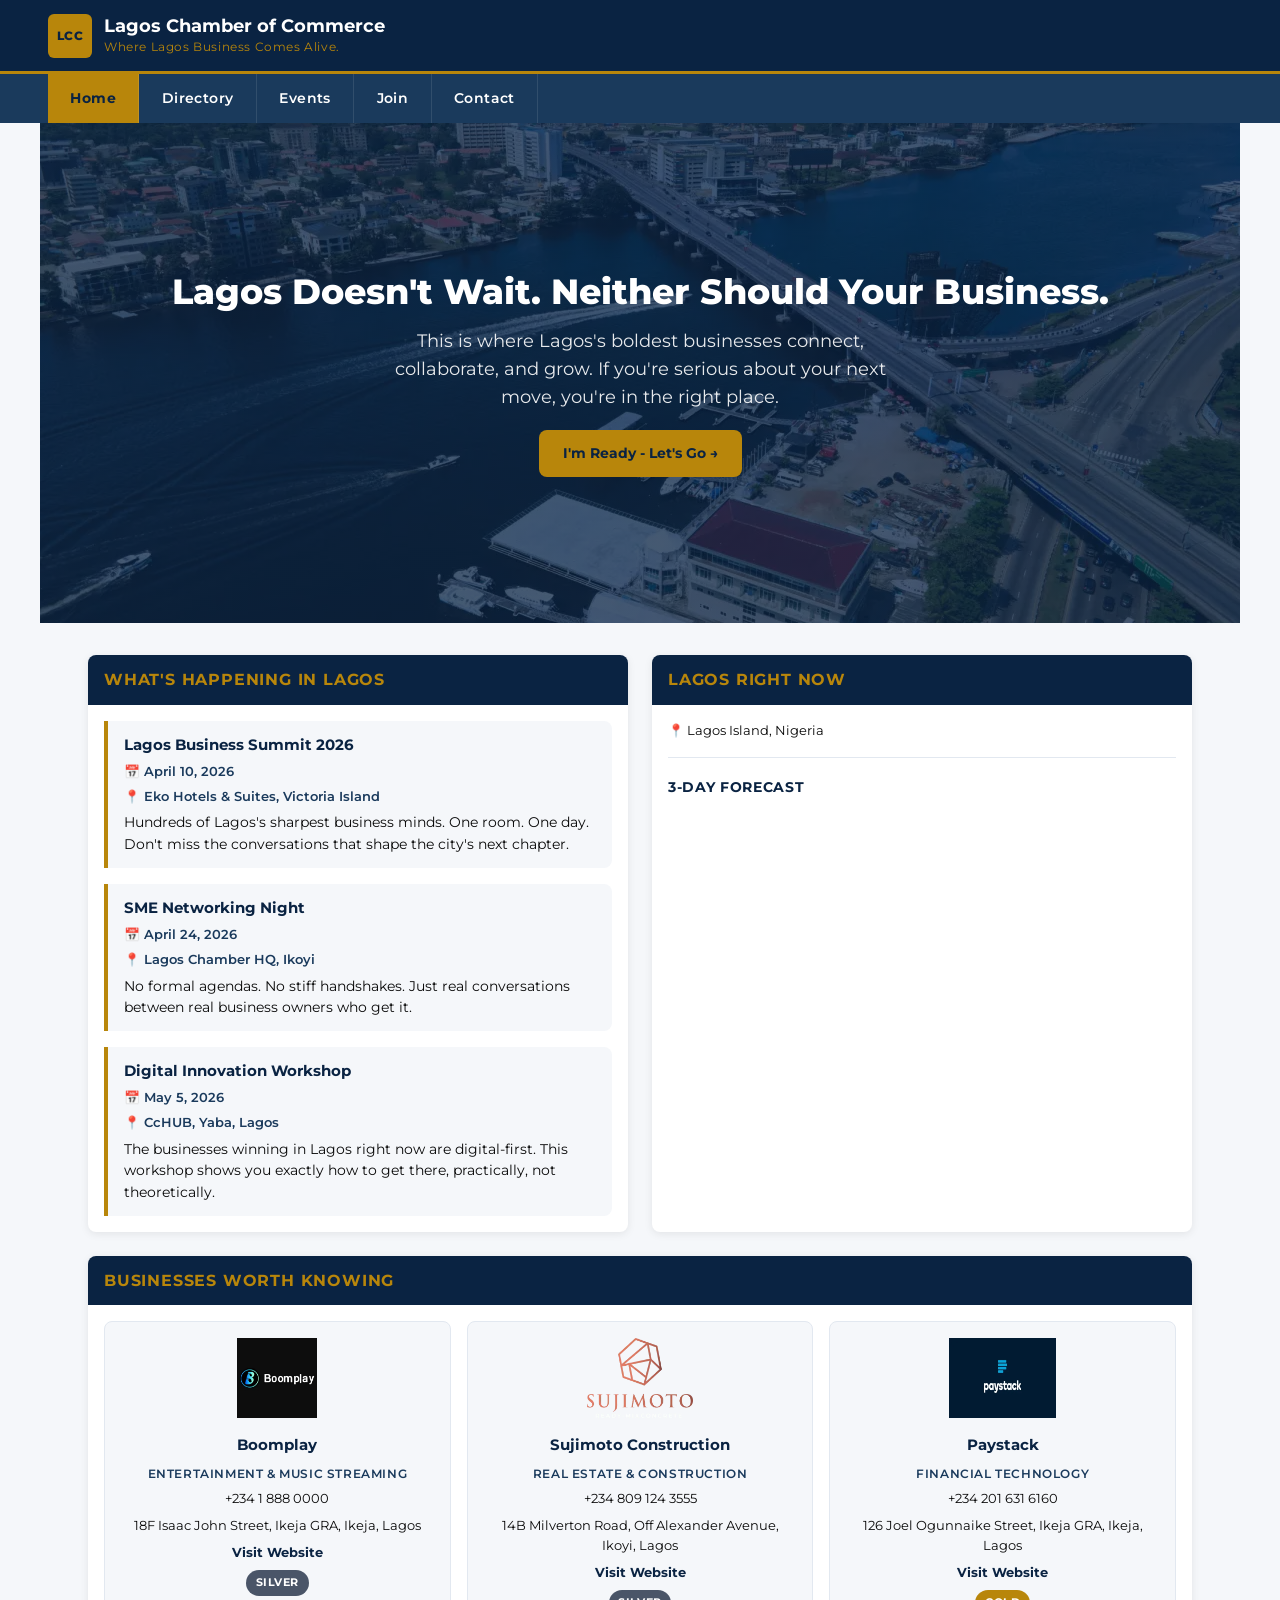
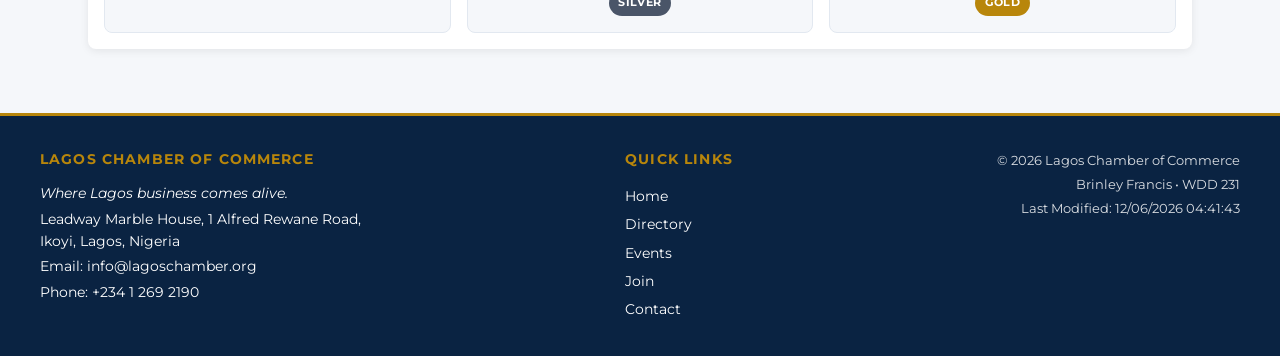
==== commit 0424dd81: "Updated" ====
--- a/chamber/index.html
+++ b/chamber/index.html
@@ -100,7 +100,7 @@
         <h2>Lagos Right Now</h2>
         <div class="weather-card">
           <div class="weather-current">
-            <img id="weather-icon" src="#" alt="" width="70" height="70" hidden>
+            <img id="weather-icon" src="#" alt="Current Lagos weather icon" width="70" height="70" hidden>
             <div class="weather-info">
               <p class="weather-temp"><span id="current-temp"></span></p>
               <p class="weather-desc" id="weather-desc"></p>
--- a/chamber/styles/small.css
+++ b/chamber/styles/small.css
@@ -12,11 +12,8 @@
   --accent-1:     #ffffff;
   --accent-2:     #1a3a5c;
   --border:       #e2e8f0;
-  --badge-gold:   #b8860b;
   --badge-silver: #4a5568;
   --badge-member: #2d6a4f;
-  --shadow-sm:    0 2px 8px rgba(0, 0, 0, 0.08);
-  --shadow-lg:    0 6px 20px rgba(0, 0, 0, 0.12);
   --radius:       8px;
 }
 
@@ -168,6 +165,7 @@
   position: relative;
   width: 100%;
   overflow: hidden;
+  background-color: var(--primary);
 }
 
 .hero img {
@@ -215,7 +213,7 @@
   background-color: var(--secondary);
   color: var(--primary);
   padding: 0.75rem 1.5rem;
-  border-radius: 6px;
+  border-radius: var(--radius);
   text-decoration: none;
   font-weight: 700;
   font-size: 0.9rem;
@@ -243,7 +241,7 @@
   background-color: var(--accent-1);
   border-radius: var(--radius);
   overflow: hidden;
-  box-shadow: var(--shadow-sm);
+  box-shadow: 0 2px 8px rgba(0, 0, 0, 0.08);
 }
 
 .events-section h2,
@@ -271,7 +269,7 @@
   border-left: 4px solid var(--secondary);
   padding: 0.75rem 1rem;
   background-color: var(--bg);
-  border-radius: 0 6px 6px 0;
+  border-radius: 0 var(--radius) var(--radius) 0;
 }
 
 .event-card h3 {
@@ -353,7 +351,7 @@
 .forecast-day {
   text-align: center;
   background-color: var(--bg);
-  border-radius: 6px;
+  border-radius: var(--radius);
   padding: 0.5rem;
 }
 
@@ -486,7 +484,7 @@
   padding: 0.5rem 1rem;
   min-height: 44px;
   border: 2px solid var(--primary);
-  border-radius: 6px;
+  border-radius: var(--radius);
   background-color: var(--accent-1);
   color: var(--primary);
   font-family: 'Montserrat', sans-serif;
@@ -522,14 +520,14 @@
   background-color: var(--accent-1);
   border-radius: var(--radius);
   overflow: hidden;
-  box-shadow: var(--shadow-sm);
+  box-shadow: 0 2px 8px rgba(0, 0, 0, 0.08);
   border: 1px solid var(--border);
   transition: transform 0.2s, box-shadow 0.2s;
 }
 
 .member-card:hover {
   transform: translateY(-3px);
-  box-shadow: var(--shadow-lg);
+  box-shadow: 0 6px 20px rgba(0, 0, 0, 0.12);
 }
 
 .card-img-wrap {
@@ -623,7 +621,7 @@
 }
 
 .badge-gold {
-  background-color: var(--badge-gold);
+  background-color: var(--secondary);
 }
 
 .badge-silver {
@@ -697,7 +695,6 @@
   font-style: italic;
   color: var(--secondary);
   margin: 0 0 0.5rem;
-  opacity: 0.9;
 }
 
 .footer-info p {
--- a/chamber/styles/larger.css
+++ b/chamber/styles/larger.css
@@ -8,7 +8,6 @@
 
   /* ── Header ── */
   header {
-    grid-template-columns: auto 44px;
     padding: 0.85rem 2rem;
   }
 
@@ -20,7 +19,7 @@
     font-size: 0.75rem;
   }
 
-  /* ── Hide hamburger, show nav ── */
+  /* ── Navigation ── */
   .hamburger {
     display: none;
   }
@@ -31,8 +30,6 @@
 
   .navigation ul {
     display: flex;
-    flex-direction: row;
-    justify-content: flex-start;
     padding: 0 2rem;
   }
 
@@ -56,7 +53,7 @@
     font-size: 1.1rem;
   }
 
-  /* ── Home Grid - 2 column layout ── */
+  /* ── Home Grid ── */
   .home-grid {
     display: grid;
     grid-template-columns: 1fr 1fr;
@@ -64,19 +61,12 @@
     padding: 2rem;
   }
 
-  .events-section {
-    grid-column: 1;
-    grid-row: 1;
-  }
-
   .weather-section {
     grid-column: 2;
-    grid-row: 1;
   }
 
   .spotlights-section {
     grid-column: 1 / -1;
-    grid-row: 2;
   }
 
   #spotlights-container {
@@ -106,14 +96,6 @@
     grid-template-columns: repeat(2, 1fr);
     gap: 1.5rem;
     padding: 0 2rem 2rem;
-  }
-
-  .members-list {
-    grid-template-columns: 1fr;
-  }
-
-  .members-list .member-card {
-    grid-template-columns: 120px 1fr;
   }
 
   .members-list .card-img-wrap {
@@ -151,9 +133,8 @@
     padding: 0 3rem;
   }
 
-  .members-grid {
-    grid-template-columns: repeat(3, 1fr);
-    padding: 0 3rem 3rem;
+  .home-grid {
+    padding: 2rem 3rem;
   }
 
   .directory-header {
@@ -164,8 +145,9 @@
     margin: 1.5rem 3rem;
   }
 
-  .home-grid {
-    padding: 2rem 3rem;
+  .members-grid {
+    grid-template-columns: repeat(3, 1fr);
+    padding: 0 3rem 3rem;
   }
 
 }
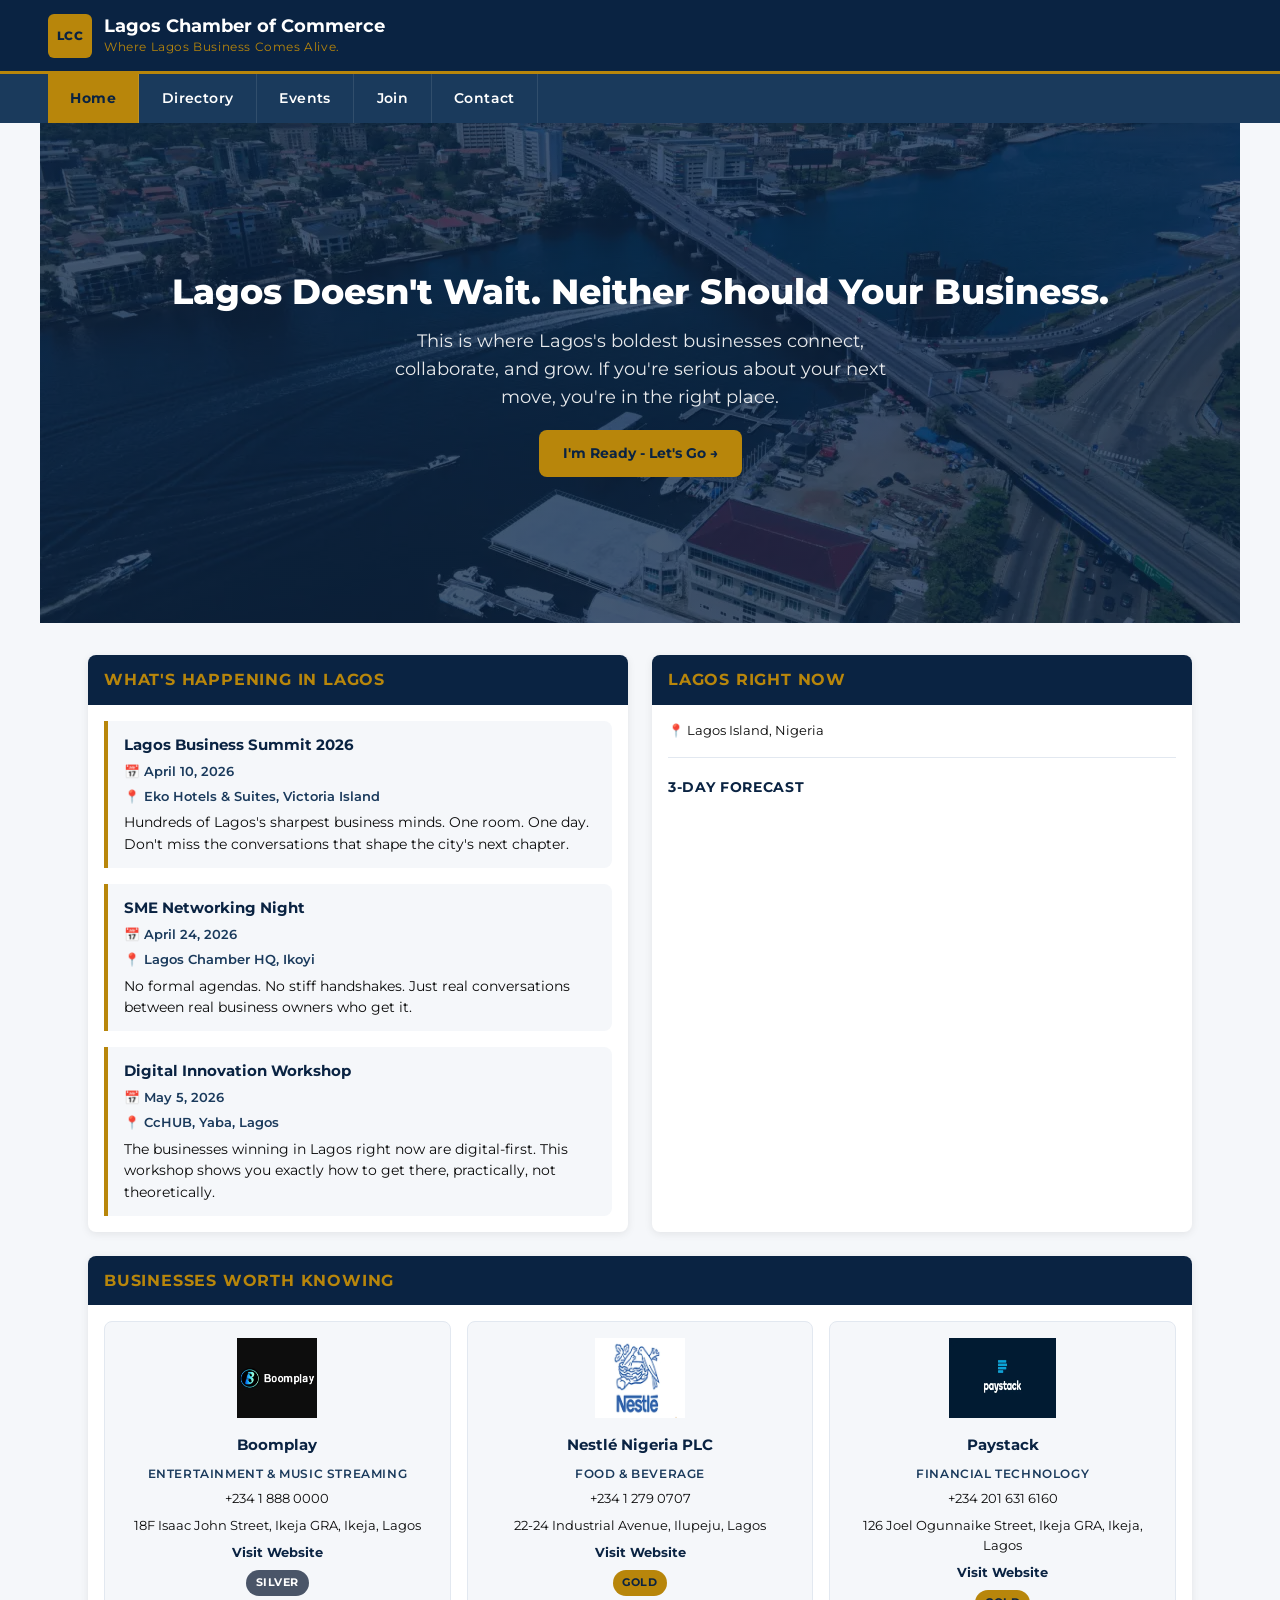
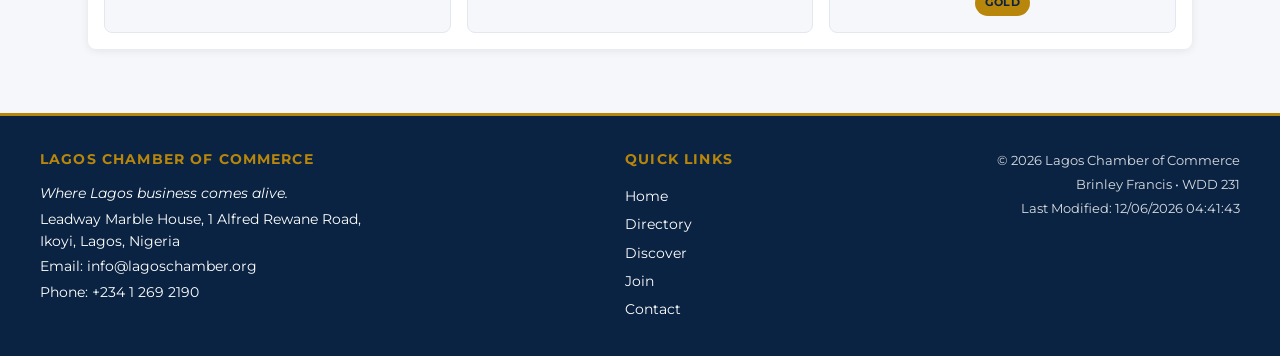
==== commit 1eac39c3: "Discover Page Done" ====
--- a/chamber/index.html
+++ b/chamber/index.html
@@ -137,7 +137,7 @@
         <ul>
           <li><a href="index.html">Home</a></li>
           <li><a href="directory.html">Directory</a></li>
-          <li><a href="events.html">Events</a></li>
+          <li><a href="discover.html">Discover</a></li>
           <li><a href="join.html">Join</a></li>
           <li><a href="contact.html">Contact</a></li>
         </ul>
--- a/chamber/styles/small.css
+++ b/chamber/styles/small.css
@@ -166,6 +166,7 @@
   width: 100%;
   overflow: hidden;
   background-color: var(--primary);
+  color : var(--accent-1);
 }
 
 .hero img {
@@ -622,6 +623,7 @@
 
 .badge-gold {
   background-color: var(--secondary);
+  color: var(--primary);                                             
 }
 
 .badge-silver {
@@ -732,4 +734,504 @@
   margin: 0.2rem 0;
   color: var(--accent-1);
   opacity: 0.85;
+}
+
+/* ── JOIN PAGE ── */
+.join-grid {
+  display: flex;
+  flex-direction: column;
+  gap: 1.5rem;
+  padding: 1rem;
+}
+
+.join-form-section {
+  background-color: var(--accent-1);
+  border-radius: var(--radius);
+  overflow: hidden;
+  box-shadow: 0 2px 8px rgba(0, 0, 0, 0.08);
+}
+
+.join-form-section h2 {
+  background-color: var(--primary);
+  color: var(--secondary);
+  font-size: 1rem;
+  font-weight: 700;
+  padding: 0.75rem 1rem;
+  margin: 0;
+  text-transform: uppercase;
+  letter-spacing: 0.05em;
+}
+
+form {
+  padding: 1.5rem;
+  display: flex;
+  flex-direction: column;
+  gap: 1rem;
+  background-color: var(--primary);
+}
+
+form label {
+  display: flex;
+  flex-direction: column;
+  font-size: 0.85rem;
+  font-weight: 600;
+  color: var(--accent-1);
+  gap: 0.3rem;
+}
+
+form input[type="text"],
+form input[type="email"],
+form input[type="tel"],
+form textarea {
+  padding: 0.65rem 0.9rem;
+  border: 1px solid var(--border);
+  border-radius: 6px;
+  font-family: 'Montserrat', sans-serif;
+  font-size: 0.9rem;
+  color: var(--text);
+  background-color: var(--accent-1);
+  transition: border-color 0.2s, box-shadow 0.2s;
+  width: 100%;
+}
+
+form input[type="text"]:focus,
+form input[type="email"]:focus,
+form input[type="tel"]:focus,
+form textarea:focus {
+  outline: none;
+  border-color: var(--secondary);
+  box-shadow: 0 0 0 3px rgba(184, 134, 11, 0.2);
+}
+
+form textarea {
+  resize: vertical;
+  min-height: 100px;
+}
+
+.required {
+  color: var(--accent-1);
+  font-weight: 700;
+}
+ 
+.membership-fieldset .required {
+  color: var(--primary);
+}
+
+.membership-fieldset {
+  border: 2px solid var(--border);
+  border-radius: var(--radius);
+  padding: 1.2rem 1rem 1rem;
+  margin-top: 0.5rem;
+  background-color: var(--accent-1);
+  position: relative;
+}
+
+.membership-fieldset legend {
+  font-size: 0.85rem;
+  font-weight: 700;
+  color: var(--text);
+  padding: 0 0.5rem;
+  margin-left: 0.25rem;
+  background-color: var(--accent-1);
+}
+
+.radio-label {
+  display: flex;
+  flex-direction: row;
+  align-items: center;
+  gap: 0.5rem;
+  font-size: 0.85rem;
+  font-weight: 500;
+  color: var(--text);
+  cursor: pointer;
+  padding: 0.4rem 0;
+}
+
+.radio-label input[type="radio"] {
+  width: 16px;
+  height: 16px;
+  accent-color: var(--primary);
+  cursor: pointer;
+}
+
+form input[type="submit"] {
+  padding: 0.85rem 1.5rem;
+  min-height: 44px;
+  background-color: var(--secondary);
+  color: var(--primary);
+  font-family: 'Montserrat', sans-serif;
+  font-weight: 700;
+  font-size: 0.95rem;
+  border: none;
+  border-radius: var(--radius);
+  cursor: pointer;
+  transition: background-color 0.2s, transform 0.2s;
+  width: 100%;
+}
+
+form input[type="submit"]:hover {
+  background-color: var(--primary);
+  color: var(--accent-1);
+  transform: translateY(-2px);
+}
+
+.levels-section {
+  background-color: var(--accent-1);
+  border-radius: var(--radius);
+  overflow: hidden;
+  box-shadow: 0 2px 8px rgba(0, 0, 0, 0.08);
+}
+
+.levels-section h2 {
+  background-color: var(--primary);
+  color: var(--secondary);
+  font-size: 1rem;
+  font-weight: 700;
+  padding: 0.75rem 1rem;
+  margin: 0;
+  text-transform: uppercase;
+  letter-spacing: 0.05em;
+}
+
+.levels-grid {
+  display: flex;
+  flex-direction: column;
+  gap: 1rem;
+  padding: 1rem;
+}
+
+.level-card {
+  background-color: var(--bg);
+  border-radius: var(--radius);
+  padding: 1.2rem;
+  display: flex;
+  flex-direction: column;
+  align-items: center;
+  gap: 0.75rem;
+  border: 1px solid var(--border);
+  text-align: center;
+  animation: scaleUp 0.5s ease-out forwards;
+  transform: scale(0);
+  opacity: 0;
+}
+
+.level-card:nth-child(1) { animation-delay: 0.1s; }
+.level-card:nth-child(2) { animation-delay: 0.25s; }
+.level-card:nth-child(3) { animation-delay: 0.4s; }
+.level-card:nth-child(4) { animation-delay: 0.55s; }
+
+@keyframes scaleUp {
+  0% { transform: scale(0); opacity: 0; }
+  80% { transform: scale(1.05); opacity: 1; }
+  100% { transform: scale(1); opacity: 1; }
+}
+
+.level-card h3 {
+  font-size: 0.95rem;
+  font-weight: 700;
+  color: var(--primary);
+  margin: 0;
+}
+
+.learn-more-btn {
+  padding: 0.5rem 1.2rem;
+  min-height: 44px;
+  background-color: var(--accent-1);
+  color: var(--primary);
+  border: 1px solid var(--border);
+  border-radius: 6px;
+  font-family: 'Montserrat', sans-serif;
+  font-weight: 600;
+  font-size: 0.85rem;
+  cursor: pointer;
+  transition: background-color 0.2s, color 0.2s;
+}
+
+.learn-more-btn:hover {
+  background-color: var(--primary);
+  color: var(--accent-1);
+  border-color: var(--primary);
+}
+
+dialog {
+  border: none;
+  border-radius: var(--radius);
+  padding: 0;
+  background-color: var(--accent-1);
+  box-shadow: 0 4px 30px rgba(0, 0, 0, 0.2);
+  width: 90%;
+  max-width: 500px;
+  position: relative;
+  overflow: hidden;
+}
+
+dialog h2 {
+  background-color: var(--primary);
+  color: var(--secondary);
+  font-size: 1.1rem;
+  font-weight: 700;
+  padding: 1rem 1.5rem;
+  margin: 0;
+}
+
+.modal-fee {
+  background-color: var(--accent-2);
+  color: var(--accent-1);
+  font-weight: 700;
+  font-size: 0.95rem;
+  padding: 0.6rem 1.5rem;
+  margin: 0;
+}
+
+.modal-benefits {
+  list-style: none;
+  padding: 1rem 1.5rem 1.5rem;
+  margin: 0;
+  display: flex;
+  flex-direction: column;
+  gap: 0.5rem;
+}
+
+.modal-benefits li {
+  font-size: 0.9rem;
+  color: var(--text);
+  padding-left: 1.5rem;
+  position: relative;
+}
+
+.modal-benefits li::before {
+  content: "✓";
+  position: absolute;
+  left: 0;
+  color: var(--secondary);
+  font-weight: 700;
+}
+
+.close-modal {
+  position: absolute;
+  top: 0.75rem;
+  right: 0.75rem;
+  background: var(--accent-1);
+  border: var(--border);
+  border-radius: 4px;
+  padding: 0.2rem 0.5rem;
+  cursor: pointer;
+  font-size: 0.75rem;
+  color: var(--text);
+  font-weight: 600;
+  transition: background-color 0.2s;
+}
+
+.close-modal:hover {
+  background-color: rgba(255, 255, 255, 0.2);
+}
+
+::backdrop {
+  background-color: rgba(0, 0, 0, 0.5);
+}
+
+/* ── THANK YOU PAGE ── */
+.thankyou-section {
+  background-color: var(--accent-1);
+  border-radius: var(--radius);
+  overflow: hidden;
+  box-shadow: 0 2px 8px rgba(0, 0, 0, 0.08);
+  margin: 0 1rem 1rem;
+}
+
+.thankyou-section h2 {
+  background-color: var(--primary);
+  color: var(--secondary);
+  font-size: 1rem;
+  font-weight: 700;
+  padding: 0.75rem 1rem;
+  margin: 0;
+  text-transform: uppercase;
+  letter-spacing: 0.05em;
+}
+
+#application-summary {
+  padding: 1.5rem;
+  display: flex;
+  flex-direction: column;
+  gap: 0.75rem;
+  background-color: var(--accent-2);
+  margin: 1rem;
+  border-radius: var(--radius);
+}
+
+.summary-item {
+  display: flex;
+  flex-direction: column;
+  gap: 0.2rem;
+  padding-bottom: 0.75rem;
+  border-bottom: 1px solid rgba(255, 255, 255, 0.15);
+}
+
+.summary-item:last-child {
+  border-bottom: none;
+  padding-bottom: 0;
+}
+
+.summary-label {
+  font-size: 0.75rem;
+  font-weight: 700;
+  color: var(--secondary);
+  text-transform: uppercase;
+  letter-spacing: 0.05em;
+}
+
+.summary-value {
+  font-size: 0.95rem;
+  color: var(--accent-1);
+  font-weight: 500;
+}
+
+.thankyou-actions {
+  display: flex;
+  flex-direction: column;
+  gap: 0.75rem;
+  padding: 0 1rem 1.5rem;
+}
+
+.thankyou-btn {
+  display: flex;
+  align-items: center;
+  justify-content: center;
+  min-height: 44px;
+  padding: 0.75rem 1.5rem;
+  background-color: var(--secondary);
+  color: var(--primary);
+  text-decoration: none;
+  font-weight: 700;
+  font-size: 0.9rem;
+  border-radius: var(--radius);
+  transition: background-color 0.2s, transform 0.2s;
+  text-align: center;
+}
+
+.thankyou-btn:hover {
+  background-color: var(--primary);
+  color: var(--accent-1);
+  transform: translateY(-2px);
+}
+
+.thankyou-btn-outline {
+  background-color: var(--accent-1);
+  color: var(--primary);
+  border: 2px solid var(--primary);
+}
+
+.thankyou-btn-outline:hover {
+  background-color: var(--primary);
+  color: var(--accent-1);
+}
+
+/* ── DISCOVER PAGE ── */
+ 
+/* Visit Banner */
+.visit-banner {
+  margin: 1rem;
+  padding: 0.85rem 1.2rem;
+  background-color: var(--accent-2);
+  border-left: 4px solid var(--secondary);
+  border-radius: 0 var(--radius) var(--radius) 0;
+}
+ 
+.visit-banner p {
+  margin: 0;
+  font-size: 0.9rem;
+  font-weight: 600;
+  color: var(--accent-1);
+}
+ 
+/* Places Grid - Small (single column) */
+.places-grid {
+  display: grid;
+  grid-template-areas:
+    "place1"
+    "place2"
+    "place3"
+    "place4"
+    "place5"
+    "place6"
+    "place7"
+    "place8";
+  gap: 1.2rem;
+  padding: 1rem;
+}
+ 
+/* Place Card */
+.place-card {
+  background-color: var(--accent-1);
+  border-radius: var(--radius);
+  overflow: hidden;
+  box-shadow: 0 2px 8px rgba(0, 0, 0, 0.08);
+  border: 1px solid var(--border);
+  display: flex;
+  flex-direction: column;
+}
+ 
+.place-card h2 {
+  background-color: var(--primary);
+  color: var(--secondary);
+  font-size: 0.95rem;
+  font-weight: 700;
+  padding: 0.75rem 1rem;
+  margin: 0;
+  text-transform: uppercase;
+  letter-spacing: 0.04em;
+}
+ 
+.place-card figure {
+  margin: 0;
+  overflow: hidden;
+  height: 200px;
+}
+ 
+.place-card figure img {
+  width: 100%;
+  height: 100%;
+  object-fit: cover;
+  display: block;
+}
+ 
+.place-card address {
+  font-size: 0.8rem;
+  font-style: normal;
+  font-weight: 600;
+  color: var(--accent-2);
+  padding: 0.6rem 1rem 0;
+  border-top: 1px solid var(--border);
+}
+ 
+.place-card p {
+  font-size: 0.85rem;
+  color: var(--text);
+  padding: 0.5rem 1rem;
+  margin: 0;
+  line-height: 1.6;
+  flex: 1;
+}
+ 
+.place-card .learn-more-btn {
+  margin: 0.75rem 1rem 1rem;
+  padding: 0.6rem 1.2rem;
+  min-height: 44px;
+  background-color: var(--secondary);
+  color: var(--primary);
+  border: none;
+  border-radius: var(--radius);
+  font-family: 'Montserrat', sans-serif;
+  font-weight: 700;
+  font-size: 0.85rem;
+  cursor: pointer;
+  transition: background-color 0.2s, transform 0.2s;
+  align-self: flex-start;
+}
+ 
+.place-card .learn-more-btn:hover {
+  background-color: var(--primary);
+  color: var(--accent-1);
+  transform: translateY(-2px);
 }
--- a/chamber/styles/larger.css
+++ b/chamber/styles/larger.css
@@ -3,7 +3,7 @@
    Lagos Chamber of Commerce | WDD 231
    Brinley Francis
    ============================================= */
-
+   
 @media (min-width: 700px) {
 
   /* ── Header ── */
@@ -121,6 +121,51 @@
     text-align: right;
   }
 
+  /* ── Join Page ── */
+  .join-grid {
+    display: grid;
+    grid-template-columns: 1fr 1fr;
+    gap: 1.5rem;
+    padding: 2rem;
+    align-items: start;
+  }
+
+  /* ── Thank You Page ── */
+  .thankyou-section {
+    margin: 0 2rem 2rem;
+  }
+
+  .thankyou-actions {
+    flex-direction: row;
+    padding: 0 1rem 1.5rem;
+  }
+
+  .thankyou-btn {
+    flex: 1;
+  }
+
+  /* ── Discover Page - Medium (700px–1023px) ── */
+  .places-grid {
+    grid-template-areas:
+      "place1 place2"
+      "place3 place3"
+      "place4 place5"
+      "place6 place6"
+      "place7 place8";
+    gap: 1.5rem;
+    padding: 2rem;
+  }
+
+  /* Image hover effect - medium and above only */
+  .place-card figure img {
+    transition: filter 0.3s ease, transform 0.3s ease;
+  }
+
+  .place-card figure img:hover {
+    filter: brightness(1.12) saturate(1.2);
+    transform: scale(1.05);
+  }
+
 }
 
 @media (min-width: 1024px) {
@@ -150,4 +195,24 @@
     padding: 0 3rem 3rem;
   }
 
+  /* ── Join Page ── */
+  .join-grid {
+    padding: 2rem 3rem;
+  }
+
+  /* ── Thank You Page ── */
+  .thankyou-section {
+    margin: 0 3rem 3rem;
+  }
+
+  /* ── Discover Page - Large (1024px+) ── */
+  .places-grid {
+    grid-template-areas:
+      "place1 place2 place3"
+      "place4 place4 place5"
+      "place6 place7 place8";
+    gap: 1.5rem;
+    padding: 2rem 3rem;
+  }
+
 }
